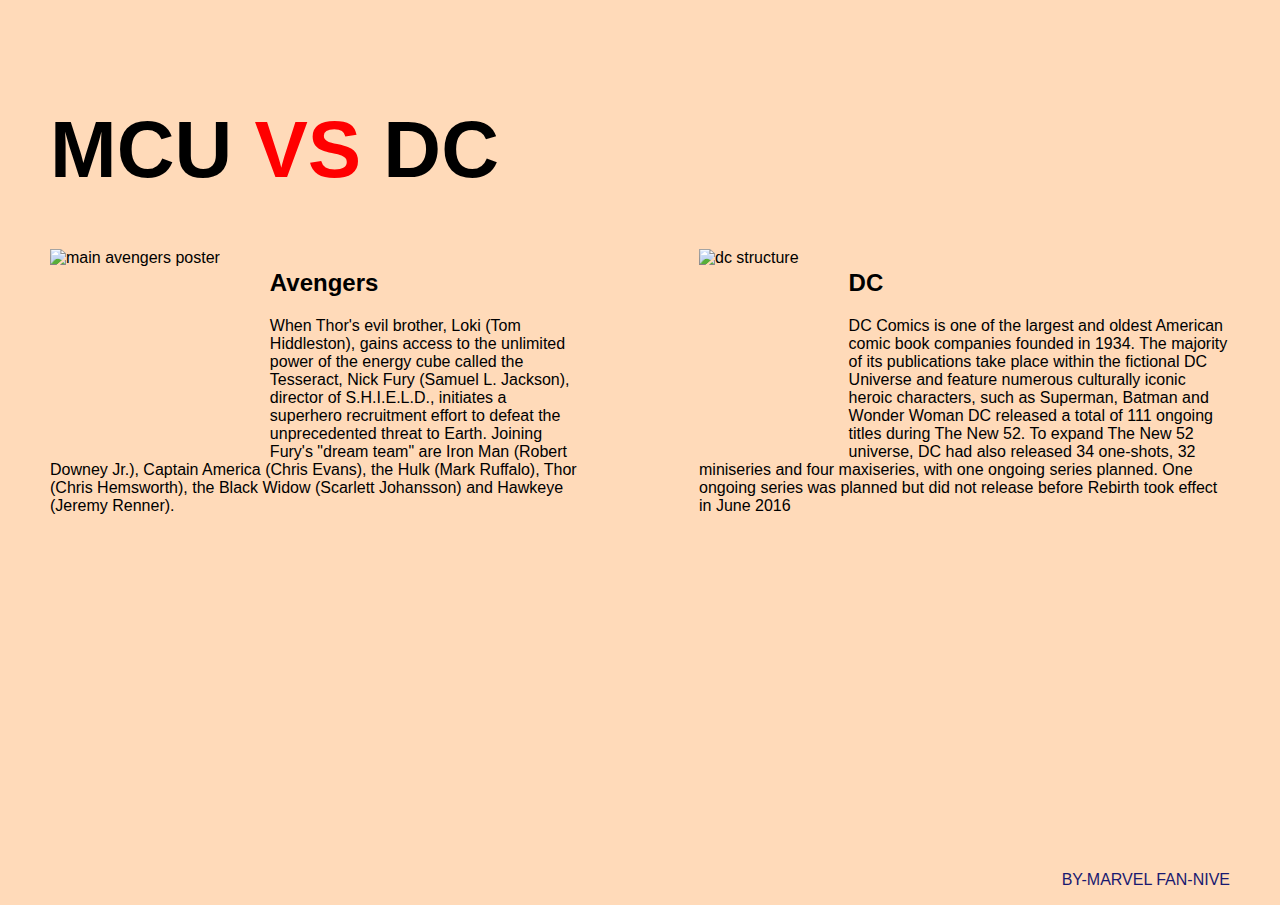
==== index.html @ 134f2466 "june 7th" ====
<!DOCTYPE html>
<html lang="en">

<head>
 
  <title>Marvel</title>
  <link rel="stylesheet" href="./style.css">
 
</head>

<body>
  <div class="main">
    
    <h1>MCU <span class="diff">VS</span> DC</h1>
    <div class="left pic"><img class="mcu-image" src="./assets/images/avengers.jpg" alt="main avengers poster">
      <h2 class="pic-title">Avengers</h2>
      <p class="pic-text">When Thor's evil brother, Loki (Tom Hiddleston), gains access to the unlimited power 
        of the energy cube called the Tesseract, Nick Fury (Samuel L. Jackson), director of S.H.I.E.L.D., initiates
        a superhero recruitment effort to defeat the unprecedented threat to Earth. Joining Fury's "dream team" are
        Iron Man (Robert Downey Jr.), Captain America (Chris Evans), the Hulk (Mark Ruffalo), Thor (Chris Hemsworth),
        the Black Widow (Scarlett Johansson) and Hawkeye (Jeremy Renner).</p>
    </div>

    <div class="right pic"><img class="mcu-image" src="./assets/images/dc.jpg" alt="dc structure">
      <h2 class="pic-title">DC</h2>
      <p>DC Comics is one of the largest and oldest American comic book companies founded in 1934.
         The majority of its publications take place within the fictional DC Universe and feature 
         numerous culturally iconic heroic characters, such as Superman, Batman and Wonder Woman
         DC released a total of 111 ongoing titles during The New 52. To expand The New 52 universe,
         DC had also released 34 one-shots, 32 miniseries and four maxiseries, with one ongoing series
         planned. One ongoing series was planned but did not release before Rebirth took effect in June 2016</p>
    </div>

  </div>
  <footer>
    <p>BY-MARVEL FAN-NIVE</p>
  </footer>
</body>

</html>
---- style.css ----
*{
    background-color:peachpuff;
}
body {
  font-family: "Poppins", sans-serif;
  margin: 50px 50px 0 50px;
  background-color: #faf9f6;
  display: flex;
  flex-direction: column;
  min-height: 95vh;
}
.main {
  flex: 1;
}

h1 {
  font-size: 5rem;
}

footer {
  text-align: right;
  color: midnightblue;
}

.mcu-image {
  height: 200px;
  float: left;
  margin-right: 50px;
}
.diff {
    color: red;
  }
  
.pic {
  width: 45%;
}

.left {
  float: left;
}

.right {
  float: right;
}
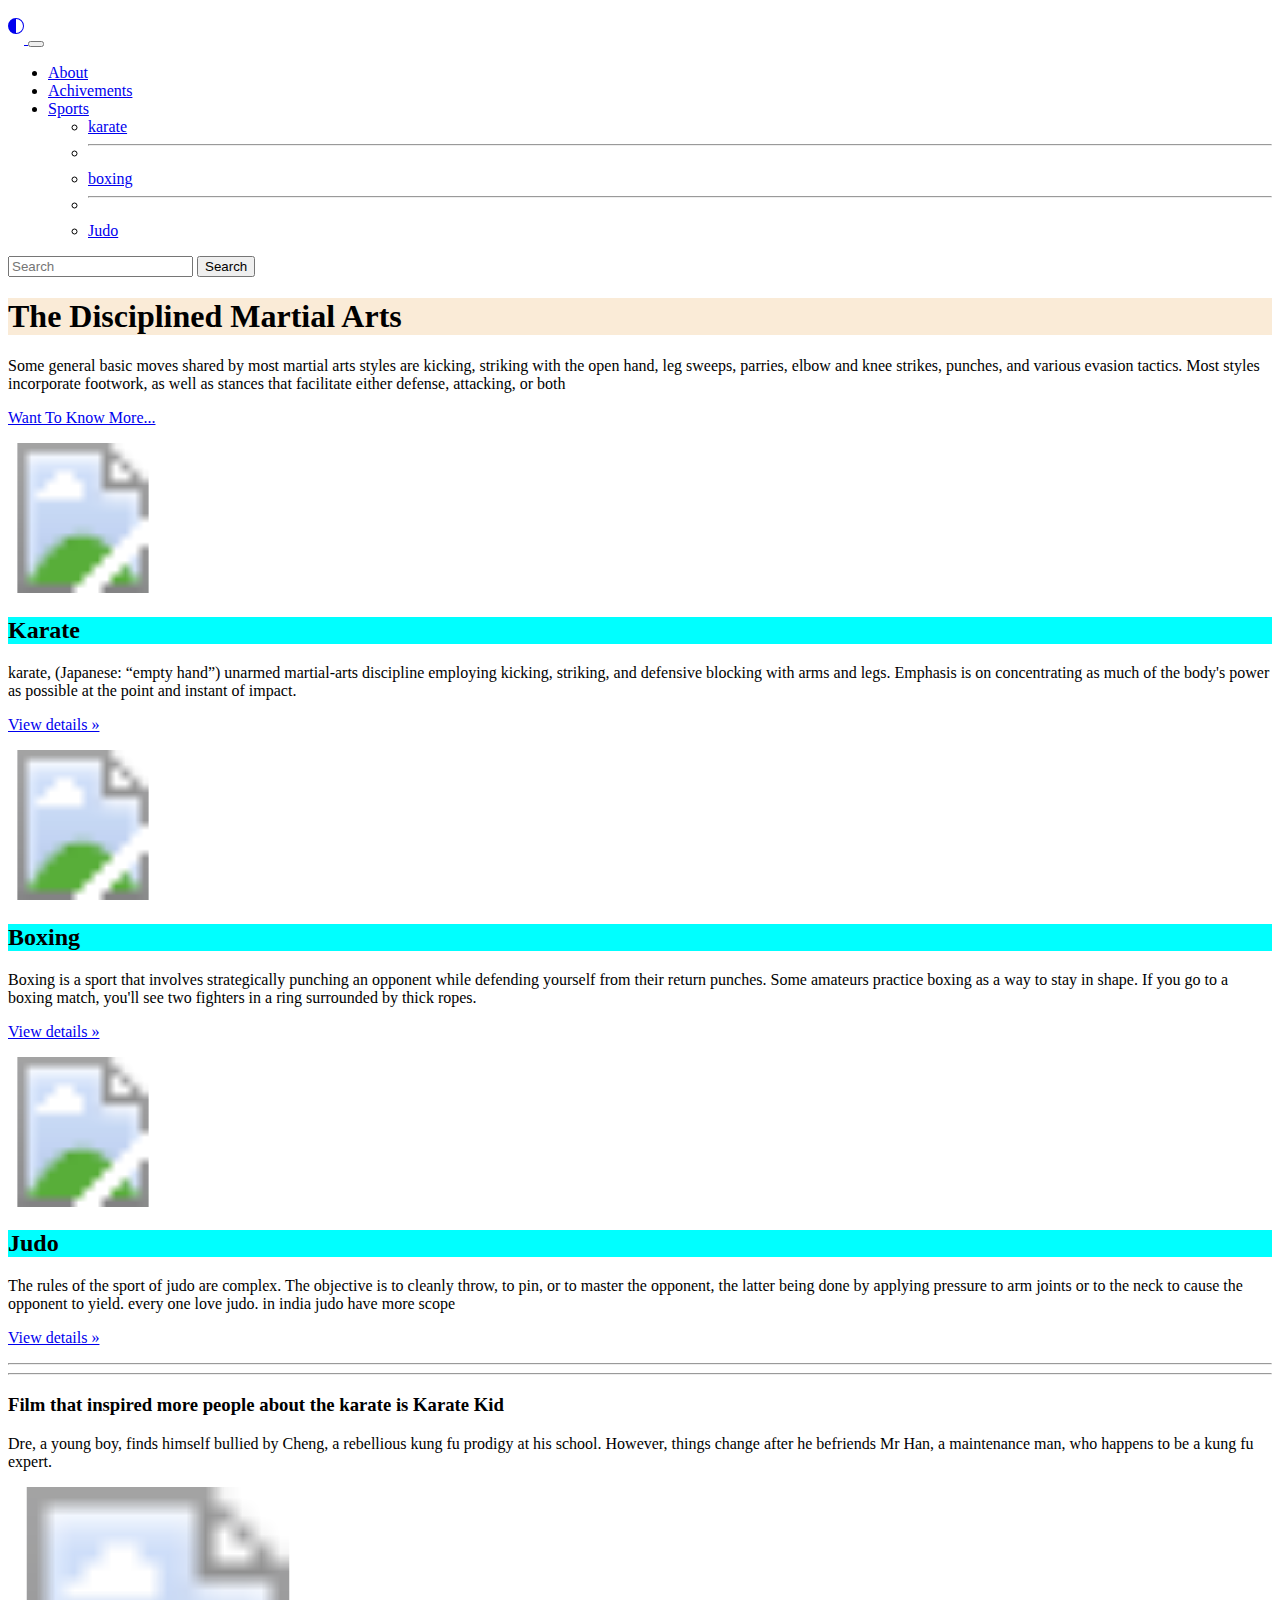
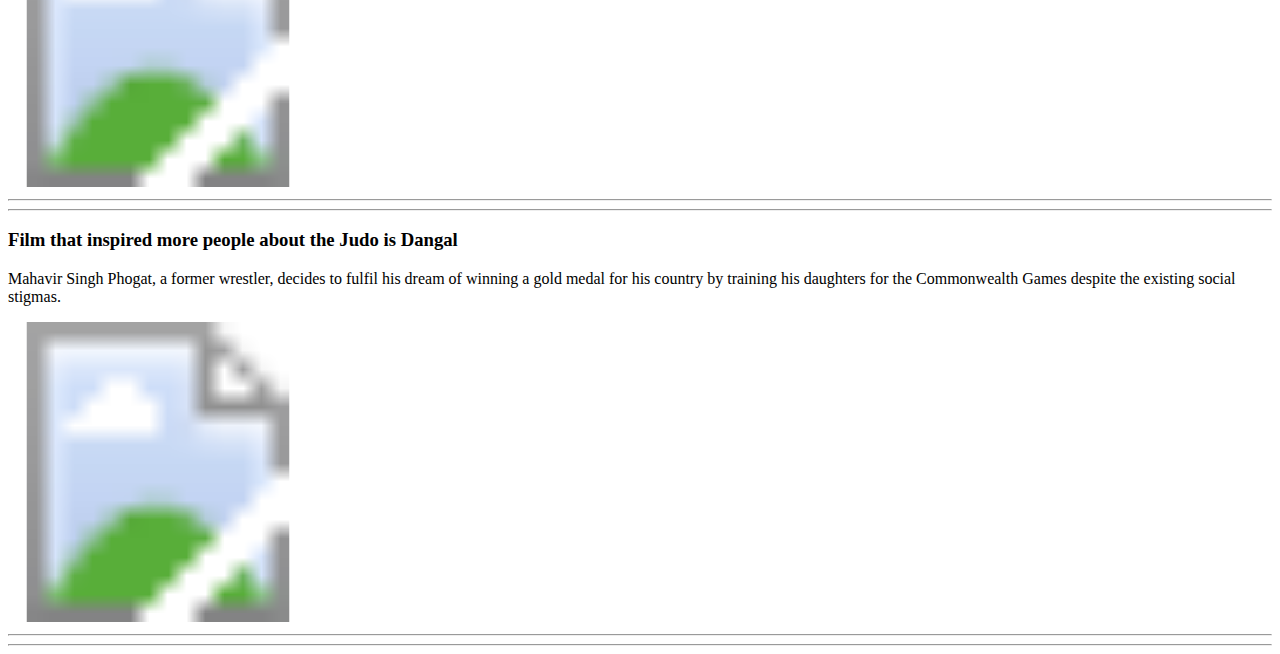
==== commit 5c46f689: "june 8th" ====
--- a/index.html
+++ b/index.html
@@ -1,40 +1,184 @@
 <!DOCTYPE html>
 <html lang="en">
+<head>
+    <meta charset="UTF-8">
+    <meta http-equiv="X-UA-Compatible" content="IE=edge">
+    <meta name="viewport" content="width=device-width, initial-scale=1.0">
+    <title>Martial Arts</title>
+    <style>
+      
+      h1{
+        background-color: antiquewhite;
+      }
 
-<head>
+      h2{
+        background-color: aqua;
+      }
+  </style>
+    <link href="https://cdn.jsdelivr.net/npm/bootstrap@5.3.0/dist/css/bootstrap.min.css" 
+    rel="stylesheet" integrity="sha384-9ndCyUaIbzAi2FUVXJi0CjmCapSmO7SnpJef0486qhLnuZ2cdeRhO02iuK6FUUVM" crossorigin="anonymous">
+    <linl rel="stylesheet" href="style.css"/>
+    
+  </head>
+<body>
+    <nav class="navbar navbar-expand-lg bg-body-tertiary">
+        <div class="container-fluid" >
+          <a class="navbar-brand" href="#">
+            <svg xmlns="http://www.w3.org/2000/svg" width="16" height="36" 
+            fill="currentColor" class="bi bi-circle-half" viewBox="0 0 16 16">
+            <path d="M8 15A7 7 0 1 0 8 1v14zm0 1A8 8 0 1 1 8 0a8 8 0 0 1 0 16z"/>
+           </svg> 
+         </a>
+        <button class="navbar-toggler" type="button" data-bs-toggle="collapse" data-bs-target="#navbarSupportedContent"
+           aria-controls="navbarSupportedContent" aria-expanded="false" aria-label="Toggle navigation">
+            <span class="navbar-toggler-icon"></span>
+          </button>
+          <div class="collapse navbar-collapse" id="navbarSupportedContent">
+            <ul class="navbar-nav me-auto mb-2 mb-lg-0">
+              <li class="nav-item">
+                <a class="nav-link active" aria-current="page" href="#">About</a>
+              </li>
+              <li class="nav-item">
+                <a class="nav-link" href="#">Achivements</a>
+              </li>
+              <li class="nav-item dropdown">
+                <a class="nav-link dropdown-toggle" href="#" role="button" data-bs-toggle="dropdown" aria-expanded="false">
+                  Sports
+                </a>
+                <ul class="dropdown-menu">
+                  <li><a class="dropdown-item" href="#">karate</a></li>
+                  <li><hr class="dropdown-divider"></li>
+                  <li><a class="dropdown-item" href="#">boxing</a></li>
+                  <li><hr class="dropdown-divider"></li>
+                  <li><a class="dropdown-item" href="#">Judo</a></li>
+                </ul>
+              </li>
+             
+            </ul>
+            <form class="d-flex" role="search">
+              <input class="form-control me-2" type="search" placeholder="Search" aria-label="Search">
+              <button class="btn btn-outline-success" type="submit">Search</button>
+            </form>
+          </div>
+        </div>
+      </nav>
+
+      
+      <div class="p-4 p-md-5 mb-4 rounded text-body-emphasis bg-body-secondary">
+        <div class="col-lg-6 px-0">
+          <h1 class="display-4 fst-italic">The Disciplined Martial Arts</h1>
+          <p class="lead my-3">Some general basic moves shared by most martial arts
+             styles are kicking, striking with the open hand, leg sweeps, parries,
+              elbow and knee strikes, punches, and various evasion tactics. Most
+               styles incorporate footwork, as well as stances that facilitate either
+                defense, attacking, or both</p>
+          <p class="lead mb-0"><a href="#" class="text-body-emphasis fw-bold">Want To Know More...</a></p>
+        </div>
+      </div>
+
+
+      <div class="container marketing">
+
+       
+        <div class="row">
+          <div class="col-lg-4">
+            <svg class="bd-placeholder-img rounded-square" width="150" height="150" xmlns="http://www.w3.org/2000/svg"
+            role="img" aria-label="Placeholder" preserveAspectRatio="xMidYMid slice" focusable="false">
  
-  <title>Marvel</title>
-  <link rel="stylesheet" href="./style.css">
- 
-</head>
+         <image href="./wp2574748.jpg" width="100%" height="100%" />
+       </svg>
+       
+            <h2 class="fw-normal">Karate</h2>
+            <p>karate, (Japanese: “empty hand”) unarmed martial-arts discipline employing kicking,
+                 striking, and defensive blocking with arms and legs. Emphasis is on concentrating
+                  as much of the body's power as possible at the point and instant of impact.</p>
+            <p><a class="btn btn-info" href="#">View details »</a></p>
+          </div>
 
-<body>
-  <div class="main">
+          <div class="col-lg-4">
+            <svg class="bd-placeholder-img rounded-square" width="150" height="150" xmlns="http://www.w3.org/2000/svg"
+            role="img" aria-label="Placeholder" preserveAspectRatio="xMidYMid slice" focusable="false">
+         
+         <image href="./box.jpg" width="100%" height="100%" />
+       </svg>
+       
+            <h2 class="fw-normal">Boxing</h2>
+            <p>Boxing is a sport that involves strategically punching an opponent while defending yourself
+                 from their return punches. Some amateurs practice boxing as a way to stay in shape. If you
+                  go to a boxing match, you'll see two fighters in a ring surrounded by thick ropes.
+            </p>
+            <p><a class="btn btn-outline-info" href="#">View details »</a></p>
+            
+          </div>
+
+          <div class="col-lg-4">
+            <svg class="bd-placeholder-img rounded-square" width="150" height="150" xmlns="http://www.w3.org/2000/svg"
+     role="img" aria-label="Placeholder" preserveAspectRatio="xMidYMid slice" focusable="false">
+
+  <image href="./judo.jpg" width="100%" height="100%" />
+</svg>
+
+            <h2 class="fw-normal">Judo</h2>
+            <p>The rules of the sport of judo are complex. The objective is to cleanly throw, to pin, or
+                 to master the opponent, the latter being done by applying pressure to arm joints or to 
+                 the neck to cause the opponent to yield. every one love judo. in india judo have more scope</p>
+                 <p><a class="btn btn-secondary btn-lg" href="#">View details »</a></p>
+
+          </div>
+        </div>
     
-    <h1>MCU <span class="diff">VS</span> DC</h1>
-    <div class="left pic"><img class="mcu-image" src="./assets/images/avengers.jpg" alt="main avengers poster">
-      <h2 class="pic-title">Avengers</h2>
-      <p class="pic-text">When Thor's evil brother, Loki (Tom Hiddleston), gains access to the unlimited power 
-        of the energy cube called the Tesseract, Nick Fury (Samuel L. Jackson), director of S.H.I.E.L.D., initiates
-        a superhero recruitment effort to defeat the unprecedented threat to Earth. Joining Fury's "dream team" are
-        Iron Man (Robert Downey Jr.), Captain America (Chris Evans), the Hulk (Mark Ruffalo), Thor (Chris Hemsworth),
-        the Black Widow (Scarlett Johansson) and Hawkeye (Jeremy Renner).</p>
-    </div>
-
-    <div class="right pic"><img class="mcu-image" src="./assets/images/dc.jpg" alt="dc structure">
-      <h2 class="pic-title">DC</h2>
-      <p>DC Comics is one of the largest and oldest American comic book companies founded in 1934.
-         The majority of its publications take place within the fictional DC Universe and feature 
-         numerous culturally iconic heroic characters, such as Superman, Batman and Wonder Woman
-         DC released a total of 111 ongoing titles during The New 52. To expand The New 52 universe,
-         DC had also released 34 one-shots, 32 miniseries and four maxiseries, with one ongoing series
-         planned. One ongoing series was planned but did not release before Rebirth took effect in June 2016</p>
-    </div>
-
-  </div>
-  <footer>
-    <p>BY-MARVEL FAN-NIVE</p>
-  </footer>
+    
+        <hr class="featurette-divider">
+        <hr class="featurette-divider">
+    
+        <div class="row featurette">
+          <div class="col-md-7">
+            <h3 class="featurette-heading fw-normal lh-1">Film that inspired more people about the karate is
+                <span class="badge bg-primary text-wrap" style="width: 10rem;">Karate Kid</span></h3>
+            
+            <p class="lead">Dre, a young boy, finds himself bullied by Cheng, a rebellious kung fu prodigy at his school.
+                 However, things change after he befriends Mr Han, a maintenance man, who happens to be a kung fu expert.</p>
+          </div>
+          <div class="col-md-5 order-md-1">
+            <svg class="bd-placeholder-img bd-placeholder-img-lg featurette-image img-fluid mx-auto" width="300" height="300"
+             xmlns="http://www.w3.org/2000/svg" role="img" aria-label="Placeholder: 500x500" preserveAspectRatio="xMidYMid slice"
+              focusable="false">
+              <title>Placeholder</title>
+              <image href="./karate kid.jpg" width="100%" height="100%" />
+            </svg>
+          </div>
+          
+          
+        </div>
+        <hr class="featurette-divider">
+        <hr class="featurette-divider" >
+    
+        <div class="row featurette">
+          <div class="col-md-7 order-md-2">
+            <h3 class="featurette-heading fw-normal lh-1">Film that inspired more people about the Judo is 
+                <span class="font-monospace">Dangal</span></h3>
+            <p class="lead">Mahavir Singh Phogat, a former wrestler, decides to fulfil his dream of winning
+                 a gold medal for his country by training his daughters for the Commonwealth Games despite the existing social stigmas.</p>
+          </div>
+          <div class="col-md-5 order-md-1">
+            <svg class="bd-placeholder-img bd-placeholder-img-lg featurette-image img-fluid mx-auto" width="300" height="300" 
+            xmlns="http://www.w3.org/2000/svg" role="img" aria-label="Placeholder: 500x500" preserveAspectRatio="xMidYMid slice" 
+            focusable="false">
+              
+              <image href="./dangal.jpg" width="100%" height="100%" />
+            </svg>
+          </div>
+          
+        </div>
+    
+        <hr class="featurette-divider">
+        <hr class="featurette-divider">
+    
+        <!-- /END THE FEATURETTES -->
+    
+      </div>
+    
+    <script src="https://cdn.jsdelivr.net/npm/bootstrap@5.3.0/dist/js/bootstrap.bundle.min.js" 
+    integrity="sha384-geWF76RCwLtnZ8qwWowPQNguL3RmwHVBC9FhGdlKrxdiJJigb/j/68SIy3Te4Bkz" crossorigin="anonymous"></script>
 </body>
-
 </html>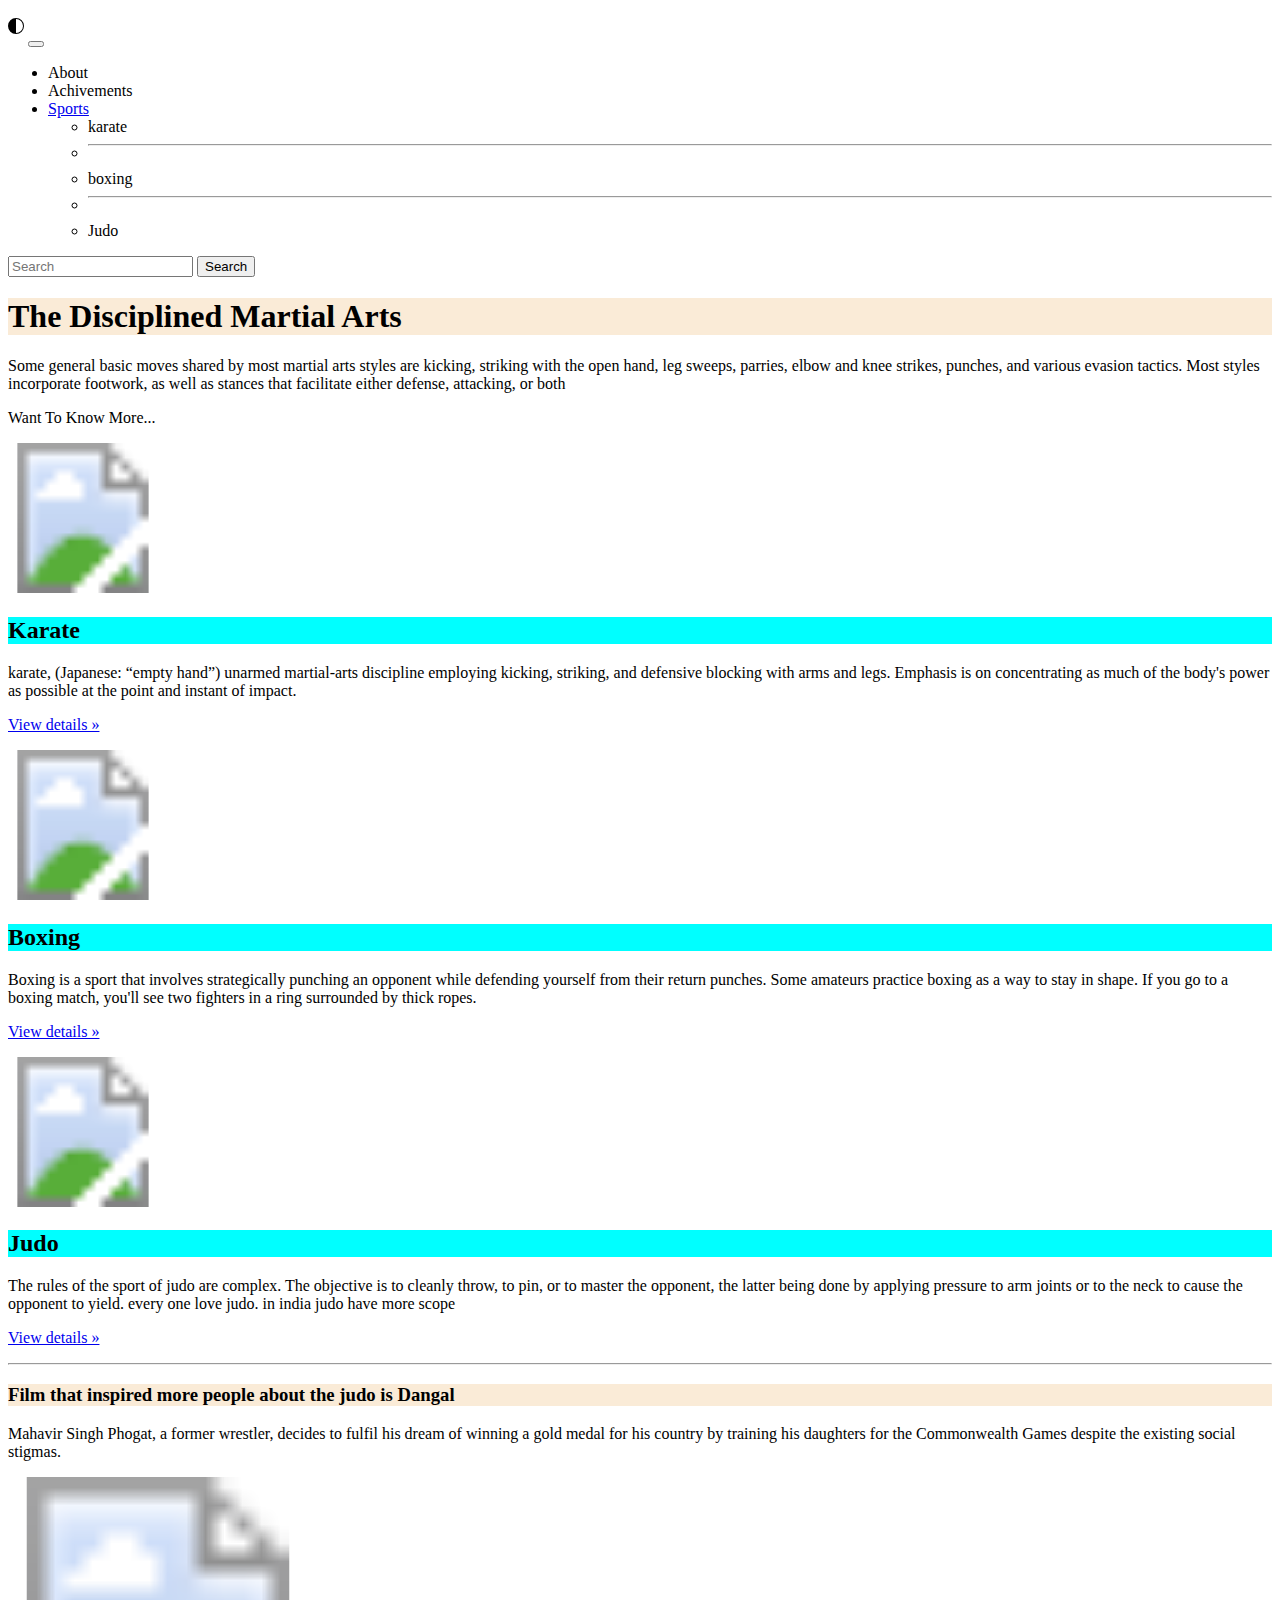
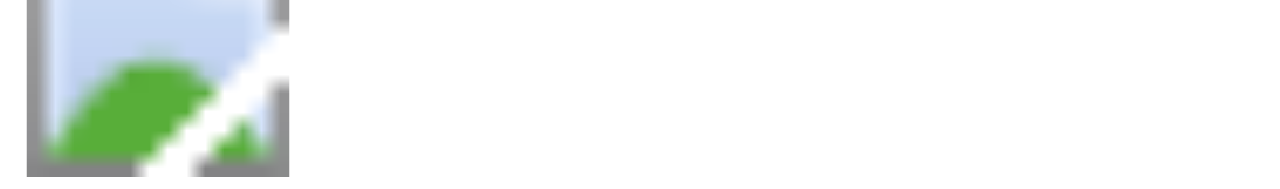
==== commit 1c7eb02d: "june 8" ====
--- a/index.html
+++ b/index.html
@@ -1,29 +1,28 @@
 <!DOCTYPE html>
 <html lang="en">
 <head>
-    <meta charset="UTF-8">
-    <meta http-equiv="X-UA-Compatible" content="IE=edge">
-    <meta name="viewport" content="width=device-width, initial-scale=1.0">
+
     <title>Martial Arts</title>
     <style>
       
-      h1{
+      h1,h3{
         background-color: antiquewhite;
       }
 
       h2{
         background-color: aqua;
       }
+    
   </style>
     <link href="https://cdn.jsdelivr.net/npm/bootstrap@5.3.0/dist/css/bootstrap.min.css" 
     rel="stylesheet" integrity="sha384-9ndCyUaIbzAi2FUVXJi0CjmCapSmO7SnpJef0486qhLnuZ2cdeRhO02iuK6FUUVM" crossorigin="anonymous">
-    <linl rel="stylesheet" href="style.css"/>
+    
     
   </head>
 <body>
-    <nav class="navbar navbar-expand-lg bg-body-tertiary">
+    <nav class="navbar navbar-expand-xxl bg-body-tertiary">
         <div class="container-fluid" >
-          <a class="navbar-brand" href="#">
+          <a class="navbar-brand">
             <svg xmlns="http://www.w3.org/2000/svg" width="16" height="36" 
             fill="currentColor" class="bi bi-circle-half" viewBox="0 0 16 16">
             <path d="M8 15A7 7 0 1 0 8 1v14zm0 1A8 8 0 1 1 8 0a8 8 0 0 1 0 16z"/>
@@ -36,21 +35,21 @@
           <div class="collapse navbar-collapse" id="navbarSupportedContent">
             <ul class="navbar-nav me-auto mb-2 mb-lg-0">
               <li class="nav-item">
-                <a class="nav-link active" aria-current="page" href="#">About</a>
+                <a class="nav-link active" aria-current="page" >About</a>
               </li>
               <li class="nav-item">
-                <a class="nav-link" href="#">Achivements</a>
+                <a class="nav-link">Achivements</a>
               </li>
               <li class="nav-item dropdown">
                 <a class="nav-link dropdown-toggle" href="#" role="button" data-bs-toggle="dropdown" aria-expanded="false">
                   Sports
                 </a>
                 <ul class="dropdown-menu">
-                  <li><a class="dropdown-item" href="#">karate</a></li>
+                  <li><a class="dropdown-item" >karate</a></li>
                   <li><hr class="dropdown-divider"></li>
-                  <li><a class="dropdown-item" href="#">boxing</a></li>
+                  <li><a class="dropdown-item" >boxing</a></li>
                   <li><hr class="dropdown-divider"></li>
-                  <li><a class="dropdown-item" href="#">Judo</a></li>
+                  <li><a class="dropdown-item">Judo</a></li>
                 </ul>
               </li>
              
@@ -72,7 +71,7 @@
               elbow and knee strikes, punches, and various evasion tactics. Most
                styles incorporate footwork, as well as stances that facilitate either
                 defense, attacking, or both</p>
-          <p class="lead mb-0"><a href="#" class="text-body-emphasis fw-bold">Want To Know More...</a></p>
+          <p class="lead mb-0"><a  class="text-body-emphasis fw-bold">Want To Know More...</a></p>
         </div>
       </div>
 
@@ -126,58 +125,26 @@
 
           </div>
         </div>
-    
-    
-        <hr class="featurette-divider">
-        <hr class="featurette-divider">
+        <hr >
     
         <div class="row featurette">
           <div class="col-md-7">
-            <h3 class="featurette-heading fw-normal lh-1">Film that inspired more people about the karate is
-                <span class="badge bg-primary text-wrap" style="width: 10rem;">Karate Kid</span></h3>
-            
-            <p class="lead">Dre, a young boy, finds himself bullied by Cheng, a rebellious kung fu prodigy at his school.
-                 However, things change after he befriends Mr Han, a maintenance man, who happens to be a kung fu expert.</p>
+            <h3 class="featurette-heading fw-normal lh-1 fst-italic">Film that inspired more people about the  judo is Dangal </h3>
+              <p class="lead">Mahavir Singh Phogat, a former wrestler, decides to fulfil his dream of winning
+              a gold medal for his country by training his daughters for the Commonwealth Games despite the existing social stigmas.</p>   
           </div>
           <div class="col-md-5 order-md-1">
             <svg class="bd-placeholder-img bd-placeholder-img-lg featurette-image img-fluid mx-auto" width="300" height="300"
              xmlns="http://www.w3.org/2000/svg" role="img" aria-label="Placeholder: 500x500" preserveAspectRatio="xMidYMid slice"
               focusable="false">
               <title>Placeholder</title>
-              <image href="./karate kid.jpg" width="100%" height="100%" />
+              
+              <image href="./dangal.jpg" width="100%" height="100%" />
+              
             </svg>
           </div>
-          
-          
         </div>
-        <hr class="featurette-divider">
-        <hr class="featurette-divider" >
-    
-        <div class="row featurette">
-          <div class="col-md-7 order-md-2">
-            <h3 class="featurette-heading fw-normal lh-1">Film that inspired more people about the Judo is 
-                <span class="font-monospace">Dangal</span></h3>
-            <p class="lead">Mahavir Singh Phogat, a former wrestler, decides to fulfil his dream of winning
-                 a gold medal for his country by training his daughters for the Commonwealth Games despite the existing social stigmas.</p>
-          </div>
-          <div class="col-md-5 order-md-1">
-            <svg class="bd-placeholder-img bd-placeholder-img-lg featurette-image img-fluid mx-auto" width="300" height="300" 
-            xmlns="http://www.w3.org/2000/svg" role="img" aria-label="Placeholder: 500x500" preserveAspectRatio="xMidYMid slice" 
-            focusable="false">
-              
-              <image href="./dangal.jpg" width="100%" height="100%" />
-            </svg>
-          </div>
-          
-        </div>
-    
-        <hr class="featurette-divider">
-        <hr class="featurette-divider">
-    
-        <!-- /END THE FEATURETTES -->
-    
       </div>
-    
     <script src="https://cdn.jsdelivr.net/npm/bootstrap@5.3.0/dist/js/bootstrap.bundle.min.js" 
     integrity="sha384-geWF76RCwLtnZ8qwWowPQNguL3RmwHVBC9FhGdlKrxdiJJigb/j/68SIy3Te4Bkz" crossorigin="anonymous"></script>
 </body>
